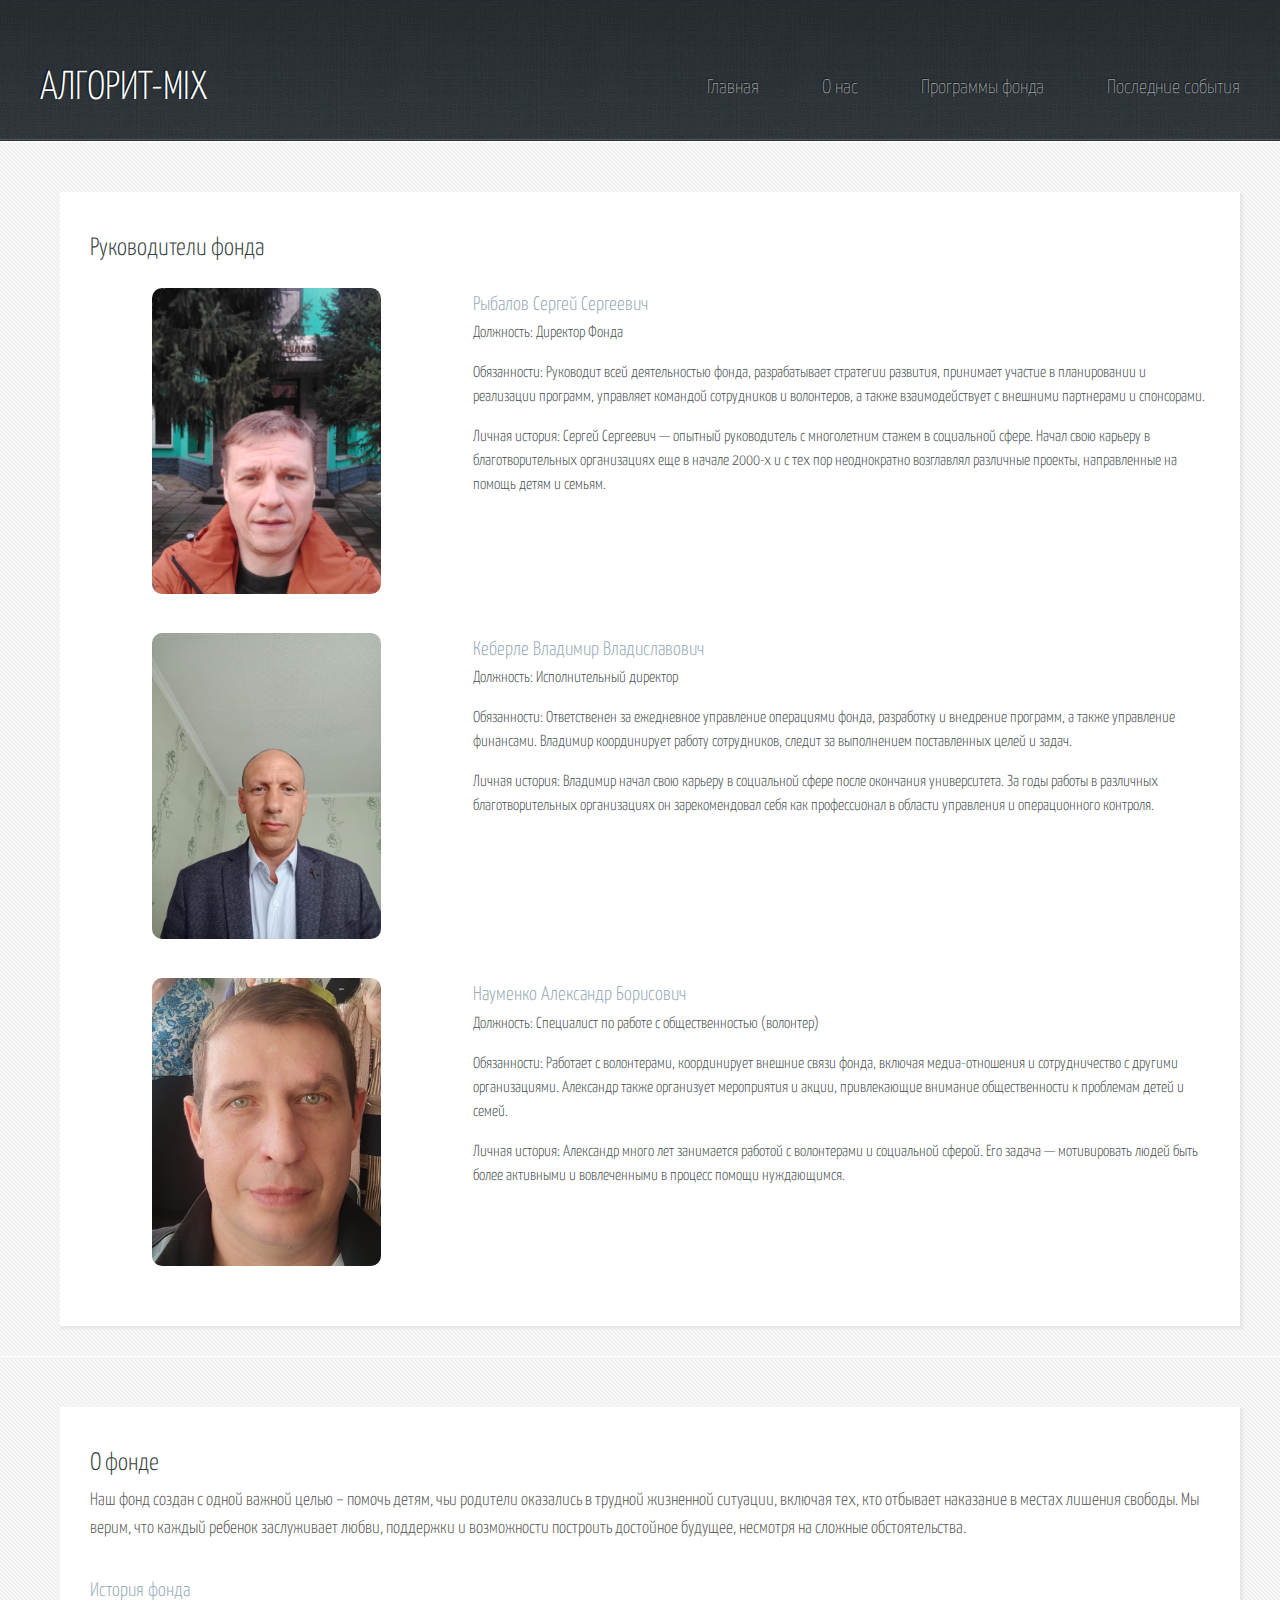
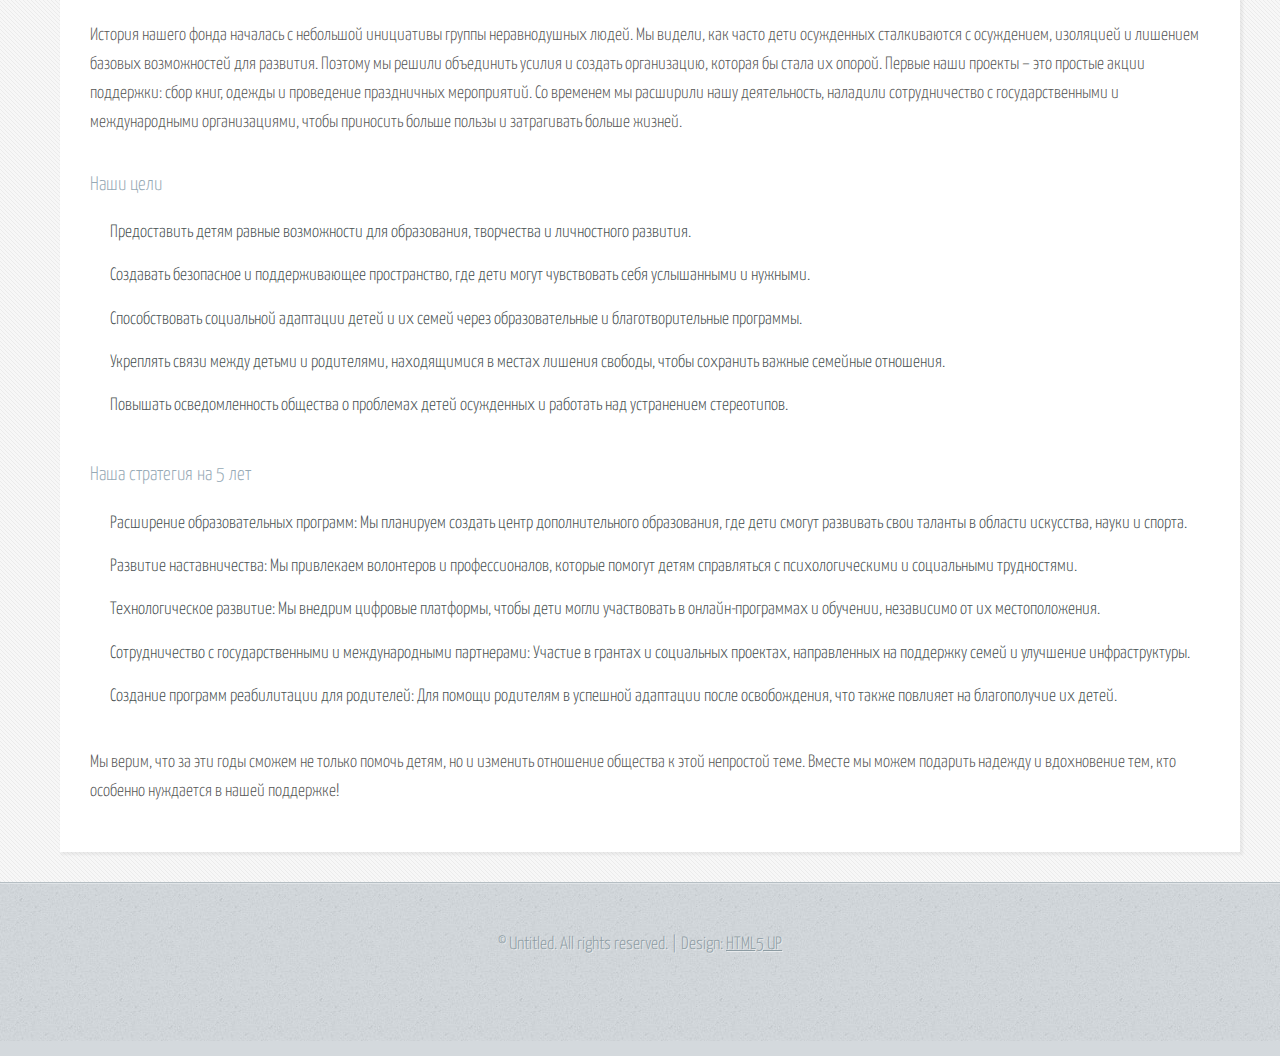
==== about.html @ 7a135ee9 "первый коммит" ====
<!DOCTYPE HTML>

<html>
	<head>
		<title>АЛГОРИТ-MIX</title>
		<meta charset="utf-8" />
		<meta name="viewport" content="width=device-width, initial-scale=1, user-scalable=no" />
		<link rel="stylesheet" href="assets/css/main.css" />
		<link rel="icon" href="new/logo.png" type="image/png" />
		<style>
			/* Стиль для общего контейнера и рядов */
			.row {
				display: flex;
				flex-wrap: wrap;
				margin: -15px;
			}
			
			/* Отступ между рядами */
			.mb-4 {
				margin-bottom: 1.5rem; /* Отступ снизу */
			}
			
			/* Колонки с разным соотношением ширины */
			.col-md-4 {
				flex: 0 0 33.3333%; /* Треть ширины */
				max-width: 33.3333%;
				padding: 15px;
			}
			
			.col-md-8 {
				flex: 0 0 66.6667%; /* Две трети ширины */
				max-width: 66.6667%;
				padding: 15px;
			}
			
			/* Для адаптивности на маленьких экранах */
			@media (max-width: 768px) {
				.col-md-4, .col-md-8 {
					flex: 0 0 100%;
					max-width: 100%;
				}
			}
			
			/* Стиль для изображений */
			.img-fluid {
				max-width: 65%;
				height: auto;
				display: block;
				margin: 0 auto;
			}
			
			/* Закругление углов у изображений */
			.rounded {
				border-radius: 10px;
			}
			
			/* Основной текст */
			p {
				font-size: 16px;
				line-height: 1.5;
				margin-bottom: 1rem;
			}
			.about-fund {
  padding: 50px 0;
  background-color: #f9f9f9;
}

.about-fund h2 {
  font-size: 28px;
  margin-bottom: 20px;
}

.about-fund h3 {
  font-size: 24px;
  margin-top: 30px;
  margin-bottom: 15px;
}

.about-fund p {
  font-size: 18px;
  line-height: 1.6;
  color: #555;
}

.about-fund ul, .about-fund ol {
  margin-left: 20px;
}

.about-fund ul li, .about-fund ol li {
  font-size: 18px;
  margin-bottom: 10px;
}

.container {
  max-width: 1200px;
  margin: 0 auto;
  padding: 0 15px;
}

			</style>
	</head>
	<body class="subpage">
		<div id="page-wrapper">

			<!-- Header -->
				<section id="header">
					<div class="container">
						<div class="row">
							<div class="col-12">

								<!-- Logo -->
								<h1><a href="index.html" id="logo">AЛГОРИТ-MIX</a></h1>

								<!-- Nav -->
									<nav id="nav">
										<a href="index.html">Главная</a>
										<a href="about.html">О нас</a>
										
										<a href="prog.html">Программы фонда</a>
										<a href="events.html">Последние события</a>
									</nav>

							</div>
						</div>
					</div>
				</section>

			<!-- Content -->
				<section id="content">
					<div class="container">
						<div class="row">
							<div class="col-12">
								
								<!-- Main Content -->
									<section>
										<header>
											<h2>Руководители фонда</h2>
											
										</header>
										<div class="row mb-4">
											<div class="col-md-4">
												<img src="new/pastor.jpg" alt="Рыбалов Сергей Сергеевич" class="img-fluid rounded">
											</div>
											<div class="col-md-8">
												<h3>Рыбалов Сергей Сергеевич</h3>
												<p><strong>Должность:</strong> Директор Фонда</p>
												<p><strong>Обязанности:</strong> Руководит всей деятельностью фонда, разрабатывает стратегии развития, принимает участие в планировании и реализации программ, управляет командой сотрудников и волонтеров, а также взаимодействует с внешними партнерами и спонсорами.</p>
												<p><strong>Личная история:</strong> Сергей Сергеевич — опытный руководитель с многолетним стажем в социальной сфере. Начал свою карьеру в благотворительных организациях еще в начале 2000-х и с тех пор неоднократно возглавлял различные проекты, направленные на помощь детям и семьям.</p>
											</div>
										</div>
						
										<!-- Информация о Владимире Кеберле -->
										<div class="row mb-4">
											<div class="col-md-4">
												<img src="new/vladimir.jpg" alt="Кеберле Владимир Владиславович" class="img-fluid rounded">
											</div>
											<div class="col-md-8">
												<h3>Кеберле Владимир Владиславович</h3>
												<p><strong>Должность:</strong> Исполнительный директор</p>
												<p><strong>Обязанности:</strong> Ответственен за ежедневное управление операциями фонда, разработку и внедрение программ, а также управление финансами. Владимир координирует работу сотрудников, следит за выполнением поставленных целей и задач.</p>
												<p><strong>Личная история:</strong> Владимир начал свою карьеру в социальной сфере после окончания университета. За годы работы в различных благотворительных организациях он зарекомендовал себя как профессионал в области управления и операционного контроля.</p>
											</div>
										</div>
						
										<!-- Информация о Александре Науменко -->
										<div class="row mb-4">
											<div class="col-md-4">
												<img src="new/sanya.jpg" alt="Науменко Александр Борисович" class="img-fluid rounded">
											</div>
											<div class="col-md-8">
												<h3>Науменко Александр Борисович</h3>
												<p><strong>Должность:</strong> Специалист по работе с общественностью (волонтер)</p>
												<p><strong>Обязанности:</strong> Работает с волонтерами, координирует внешние связи фонда, включая медиа-отношения и сотрудничество с другими организациями. Александр также организует мероприятия и акции, привлекающие внимание общественности к проблемам детей и семей.</p>
												<p><strong>Личная история:</strong> Александр много лет занимается работой с волонтерами и социальной сферой. Его задача — мотивировать людей быть более активными и вовлеченными в процесс помощи нуждающимся.</p>
											</div>
										</div>
						
										
									</section>

							</div>
						</div>
					</div>
				</section>

				
				<section id="content">
					<div class="container">
						<div class="row">
							<div class="col-12">
							<section class="about-fund">
					
					  <h2>О фонде</h2>
					  <p>Наш фонд создан с одной важной целью – помочь детям, чьи родители оказались в трудной жизненной ситуации, включая тех, кто отбывает наказание в местах лишения свободы. Мы верим, что каждый ребенок заслуживает любви, поддержки и возможности построить достойное будущее, несмотря на сложные обстоятельства.</p>
					
				  
					
					  <h3>История фонда</h3>
					  <p>История нашего фонда началась с небольшой инициативы группы неравнодушных людей. Мы видели, как часто дети осужденных сталкиваются с осуждением, изоляцией и лишением базовых возможностей для развития. Поэтому мы решили объединить усилия и создать организацию, которая бы стала их опорой. Первые наши проекты – это простые акции поддержки: сбор книг, одежды и проведение праздничных мероприятий. Со временем мы расширили нашу деятельность, наладили сотрудничество с государственными и международными организациями, чтобы приносить больше пользы и затрагивать больше жизней.</p>
					
				  
					
					  <h3>Наши цели</h3>
					  <ul>
						<li>Предоставить детям равные возможности для образования, творчества и личностного развития.</li>
						<li>Создавать безопасное и поддерживающее пространство, где дети могут чувствовать себя услышанными и нужными.</li>
						<li>Способствовать социальной адаптации детей и их семей через образовательные и благотворительные программы.</li>
						<li>Укреплять связи между детьми и родителями, находящимися в местах лишения свободы, чтобы сохранить важные семейные отношения.</li>
						<li>Повышать осведомленность общества о проблемах детей осужденных и работать над устранением стереотипов.</li>
					  </ul>
					
				  
					
					  <h3>Наша стратегия на 5 лет</h3>
					  <ol>
						<li><strong>Расширение образовательных программ</strong>: Мы планируем создать центр дополнительного образования, где дети смогут развивать свои таланты в области искусства, науки и спорта.</li>
						<li><strong>Развитие наставничества</strong>: Мы привлекаем волонтеров и профессионалов, которые помогут детям справляться с психологическими и социальными трудностями.</li>
						<li><strong>Технологическое развитие</strong>: Мы внедрим цифровые платформы, чтобы дети могли участвовать в онлайн-программах и обучении, независимо от их местоположения.</li>
						<li><strong>Сотрудничество с государственными и международными партнерами</strong>: Участие в грантах и социальных проектах, направленных на поддержку семей и улучшение инфраструктуры.</li>
						<li><strong>Создание программ реабилитации для родителей</strong>: Для помощи родителям в успешной адаптации после освобождения, что также повлияет на благополучие их детей.</li>
					  </ol>
					
				  
					
					  <p>Мы верим, что за эти годы сможем не только помочь детям, но и изменить отношение общества к этой непростой теме. Вместе мы можем подарить надежду и вдохновение тем, кто особенно нуждается в нашей поддержке!</p>
					</div>
				  
				  

				</div>
			</div>
		</div>
		</section>

				
				
			

			<!-- Copyright -->
				<div id="copyright">
					&copy; Untitled. All rights reserved. | Design: <a href="http://html5up.net">HTML5 UP</a>
				</div>

		</div>

		<!-- Scripts -->
			<script src="assets/js/jquery.min.js"></script>
			<script src="assets/js/browser.min.js"></script>
			<script src="assets/js/breakpoints.min.js"></script>
			<script src="assets/js/util.js"></script>
			<script src="assets/js/main.js"></script>

	</body>
</html>
---- assets/css/main.css ----
@import url("https://fonts.googleapis.com/css?family=Yanone+Kaffeesatz:400,300,200");

/*
	Halcyonic by HTML5 UP
	html5up.net | @ajlkn
	Free for personal and commercial use under the CCA 3.0 license (html5up.net/license)
*/

html, body, div, span, applet, object,
iframe, h1, h2, h3, h4, h5, h6, p, blockquote,
pre, a, abbr, acronym, address, big, cite,
code, del, dfn, em, img, ins, kbd, q, s, samp,
small, strike, strong, sub, sup, tt, var, b,
u, i, center, dl, dt, dd, ol, ul, li, fieldset,
form, label, legend, table, caption, tbody,
tfoot, thead, tr, th, td, article, aside,
canvas, details, embed, figure, figcaption,
footer, header, hgroup, menu, nav, output, ruby,
section, summary, time, mark, audio, video {
	margin: 0;
	padding: 0;
	border: 0;
	font-size: 100%;
	font: inherit;
	vertical-align: baseline;}

article, aside, details, figcaption, figure,
footer, header, hgroup, menu, nav, section {
	display: block;}

body {
	line-height: 1;
}

ol, ul {
	list-style: none;
}

blockquote, q {
	quotes: none;
}

	blockquote:before, blockquote:after, q:before, q:after {
		content: '';
		content: none;
	}

table {
	border-collapse: collapse;
	border-spacing: 0;
}

body {
	-webkit-text-size-adjust: none;
}

mark {
	background-color: transparent;
	color: inherit;
}

input::-moz-focus-inner {
	border: 0;
	padding: 0;
}

input, select, textarea {
	-moz-appearance: none;
	-webkit-appearance: none;
	-ms-appearance: none;
	appearance: none;
}

/* Basic */

	html {
		box-sizing: border-box;
	}

	*, *:before, *:after {
		box-sizing: inherit;
	}

	body {
		background: #D4D9DD url("images/bg03.jpg");
		color: #474f51;
		font-size: 13.5pt;
		font-family: 'Yanone Kaffeesatz';
		line-height: 1.85em;
		font-weight: 300;
	}

	input, textarea, select {
		color: #474f51;
		font-size: 13.5pt;
		font-family: 'Yanone Kaffeesatz';
		line-height: 1.85em;
		font-weight: 300;
	}

	ul, ol, p, dl {
		margin: 0 0 2em 0;
	}

	a {
		text-decoration: underline;
	}

		a:hover {
			text-decoration: none;
		}

	section > :last-child,
	section:last-child,
	.last-child {
		margin-bottom: 0 !important;
	}

/* Container */

	.container {
		margin: 0 auto;
		max-width: 100%;
		width: 1200px;
	}

		@media screen and (max-width: 1680px) {

			.container {
				width: 1200px;
			}

		}

		@media screen and (max-width: 1280px) {

			.container {
				width: calc(100% - 40px);
			}

		}

		@media screen and (max-width: 980px) {

			.container {
				width: calc(100% - 50px);
			}

		}

		@media screen and (max-width: 736px) {

			.container {
				width: calc(100% - 40px);
			}

		}

/* Row */

	.row {
		display: flex;
		flex-wrap: wrap;
		box-sizing: border-box;
		align-items: stretch;
	}

		.row > * {
			box-sizing: border-box;
		}

		.row.gtr-uniform > * > :last-child {
			margin-bottom: 0;
		}

		.row.aln-left {
			justify-content: flex-start;
		}

		.row.aln-center {
			justify-content: center;
		}

		.row.aln-right {
			justify-content: flex-end;
		}

		.row.aln-top {
			align-items: flex-start;
		}

		.row.aln-middle {
			align-items: center;
		}

		.row.aln-bottom {
			align-items: flex-end;
		}

		.row > .imp {
			order: -1;
		}

		.row > .col-1 {
			width: 8.33333%;
		}

		.row > .off-1 {
			margin-left: 8.33333%;
		}

		.row > .col-2 {
			width: 16.66667%;
		}

		.row > .off-2 {
			margin-left: 16.66667%;
		}

		.row > .col-3 {
			width: 25%;
		}

		.row > .off-3 {
			margin-left: 25%;
		}

		.row > .col-4 {
			width: 33.33333%;
		}

		.row > .off-4 {
			margin-left: 33.33333%;
		}

		.row > .col-5 {
			width: 41.66667%;
		}

		.row > .off-5 {
			margin-left: 41.66667%;
		}

		.row > .col-6 {
			width: 50%;
		}

		.row > .off-6 {
			margin-left: 50%;
		}

		.row > .col-7 {
			width: 58.33333%;
		}

		.row > .off-7 {
			margin-left: 58.33333%;
		}

		.row > .col-8 {
			width: 66.66667%;
		}

		.row > .off-8 {
			margin-left: 66.66667%;
		}

		.row > .col-9 {
			width: 75%;
		}

		.row > .off-9 {
			margin-left: 75%;
		}

		.row > .col-10 {
			width: 83.33333%;
		}

		.row > .off-10 {
			margin-left: 83.33333%;
		}

		.row > .col-11 {
			width: 91.66667%;
		}

		.row > .off-11 {
			margin-left: 91.66667%;
		}

		.row > .col-12 {
			width: 100%;
		}

		.row > .off-12 {
			margin-left: 100%;
		}

		.row.gtr-0 {
			margin-top: 0px;
			margin-left: 0px;
		}

			.row.gtr-0 > * {
				padding: 0px 0 0 0px;
			}

			.row.gtr-0.gtr-uniform {
				margin-top: 0px;
			}

				.row.gtr-0.gtr-uniform > * {
					padding-top: 0px;
				}

		.row.gtr-25 {
			margin-top: -6.25px;
			margin-left: -6.25px;
		}

			.row.gtr-25 > * {
				padding: 6.25px 0 0 6.25px;
			}

			.row.gtr-25.gtr-uniform {
				margin-top: -6.25px;
			}

				.row.gtr-25.gtr-uniform > * {
					padding-top: 6.25px;
				}

		.row.gtr-50 {
			margin-top: -12.5px;
			margin-left: -12.5px;
		}

			.row.gtr-50 > * {
				padding: 12.5px 0 0 12.5px;
			}

			.row.gtr-50.gtr-uniform {
				margin-top: -12.5px;
			}

				.row.gtr-50.gtr-uniform > * {
					padding-top: 12.5px;
				}

		.row {
			margin-top: -25px;
			margin-left: -25px;
		}

			.row > * {
				padding: 25px 0 0 25px;
			}

			.row.gtr-uniform {
				margin-top: -25px;
			}

				.row.gtr-uniform > * {
					padding-top: 25px;
				}

		.row.gtr-150 {
			margin-top: -37.5px;
			margin-left: -37.5px;
		}

			.row.gtr-150 > * {
				padding: 37.5px 0 0 37.5px;
			}

			.row.gtr-150.gtr-uniform {
				margin-top: -37.5px;
			}

				.row.gtr-150.gtr-uniform > * {
					padding-top: 37.5px;
				}

		.row.gtr-200 {
			margin-top: -50px;
			margin-left: -50px;
		}

			.row.gtr-200 > * {
				padding: 50px 0 0 50px;
			}

			.row.gtr-200.gtr-uniform {
				margin-top: -50px;
			}

				.row.gtr-200.gtr-uniform > * {
					padding-top: 50px;
				}

		@media screen and (max-width: 1680px) {

			.row {
				display: flex;
				flex-wrap: wrap;
				box-sizing: border-box;
				align-items: stretch;
			}

				.row > * {
					box-sizing: border-box;
				}

				.row.gtr-uniform > * > :last-child {
					margin-bottom: 0;
				}

				.row.aln-left {
					justify-content: flex-start;
				}

				.row.aln-center {
					justify-content: center;
				}

				.row.aln-right {
					justify-content: flex-end;
				}

				.row.aln-top {
					align-items: flex-start;
				}

				.row.aln-middle {
					align-items: center;
				}

				.row.aln-bottom {
					align-items: flex-end;
				}

				.row > .imp-xlarge {
					order: -1;
				}

				.row > .col-1-xlarge {
					width: 8.33333%;
				}

				.row > .off-1-xlarge {
					margin-left: 8.33333%;
				}

				.row > .col-2-xlarge {
					width: 16.66667%;
				}

				.row > .off-2-xlarge {
					margin-left: 16.66667%;
				}

				.row > .col-3-xlarge {
					width: 25%;
				}

				.row > .off-3-xlarge {
					margin-left: 25%;
				}

				.row > .col-4-xlarge {
					width: 33.33333%;
				}

				.row > .off-4-xlarge {
					margin-left: 33.33333%;
				}

				.row > .col-5-xlarge {
					width: 41.66667%;
				}

				.row > .off-5-xlarge {
					margin-left: 41.66667%;
				}

				.row > .col-6-xlarge {
					width: 50%;
				}

				.row > .off-6-xlarge {
					margin-left: 50%;
				}

				.row > .col-7-xlarge {
					width: 58.33333%;
				}

				.row > .off-7-xlarge {
					margin-left: 58.33333%;
				}

				.row > .col-8-xlarge {
					width: 66.66667%;
				}

				.row > .off-8-xlarge {
					margin-left: 66.66667%;
				}

				.row > .col-9-xlarge {
					width: 75%;
				}

				.row > .off-9-xlarge {
					margin-left: 75%;
				}

				.row > .col-10-xlarge {
					width: 83.33333%;
				}

				.row > .off-10-xlarge {
					margin-left: 83.33333%;
				}

				.row > .col-11-xlarge {
					width: 91.66667%;
				}

				.row > .off-11-xlarge {
					margin-left: 91.66667%;
				}

				.row > .col-12-xlarge {
					width: 100%;
				}

				.row > .off-12-xlarge {
					margin-left: 100%;
				}

				.row.gtr-0 {
					margin-top: 0px;
					margin-left: 0px;
				}

					.row.gtr-0 > * {
						padding: 0px 0 0 0px;
					}

					.row.gtr-0.gtr-uniform {
						margin-top: 0px;
					}

						.row.gtr-0.gtr-uniform > * {
							padding-top: 0px;
						}

				.row.gtr-25 {
					margin-top: -6.25px;
					margin-left: -6.25px;
				}

					.row.gtr-25 > * {
						padding: 6.25px 0 0 6.25px;
					}

					.row.gtr-25.gtr-uniform {
						margin-top: -6.25px;
					}

						.row.gtr-25.gtr-uniform > * {
							padding-top: 6.25px;
						}

				.row.gtr-50 {
					margin-top: -12.5px;
					margin-left: -12.5px;
				}

					.row.gtr-50 > * {
						padding: 12.5px 0 0 12.5px;
					}

					.row.gtr-50.gtr-uniform {
						margin-top: -12.5px;
					}

						.row.gtr-50.gtr-uniform > * {
							padding-top: 12.5px;
						}

				.row {
					margin-top: -25px;
					margin-left: -25px;
				}

					.row > * {
						padding: 25px 0 0 25px;
					}

					.row.gtr-uniform {
						margin-top: -25px;
					}

						.row.gtr-uniform > * {
							padding-top: 25px;
						}

				.row.gtr-150 {
					margin-top: -37.5px;
					margin-left: -37.5px;
				}

					.row.gtr-150 > * {
						padding: 37.5px 0 0 37.5px;
					}

					.row.gtr-150.gtr-uniform {
						margin-top: -37.5px;
					}

						.row.gtr-150.gtr-uniform > * {
							padding-top: 37.5px;
						}

				.row.gtr-200 {
					margin-top: -50px;
					margin-left: -50px;
				}

					.row.gtr-200 > * {
						padding: 50px 0 0 50px;
					}

					.row.gtr-200.gtr-uniform {
						margin-top: -50px;
					}

						.row.gtr-200.gtr-uniform > * {
							padding-top: 50px;
						}

		}

		@media screen and (max-width: 1280px) {

			.row {
				display: flex;
				flex-wrap: wrap;
				box-sizing: border-box;
				align-items: stretch;
			}

				.row > * {
					box-sizing: border-box;
				}

				.row.gtr-uniform > * > :last-child {
					margin-bottom: 0;
				}

				.row.aln-left {
					justify-content: flex-start;
				}

				.row.aln-center {
					justify-content: center;
				}

				.row.aln-right {
					justify-content: flex-end;
				}

				.row.aln-top {
					align-items: flex-start;
				}

				.row.aln-middle {
					align-items: center;
				}

				.row.aln-bottom {
					align-items: flex-end;
				}

				.row > .imp-large {
					order: -1;
				}

				.row > .col-1-large {
					width: 8.33333%;
				}

				.row > .off-1-large {
					margin-left: 8.33333%;
				}

				.row > .col-2-large {
					width: 16.66667%;
				}

				.row > .off-2-large {
					margin-left: 16.66667%;
				}

				.row > .col-3-large {
					width: 25%;
				}

				.row > .off-3-large {
					margin-left: 25%;
				}

				.row > .col-4-large {
					width: 33.33333%;
				}

				.row > .off-4-large {
					margin-left: 33.33333%;
				}

				.row > .col-5-large {
					width: 41.66667%;
				}

				.row > .off-5-large {
					margin-left: 41.66667%;
				}

				.row > .col-6-large {
					width: 50%;
				}

				.row > .off-6-large {
					margin-left: 50%;
				}

				.row > .col-7-large {
					width: 58.33333%;
				}

				.row > .off-7-large {
					margin-left: 58.33333%;
				}

				.row > .col-8-large {
					width: 66.66667%;
				}

				.row > .off-8-large {
					margin-left: 66.66667%;
				}

				.row > .col-9-large {
					width: 75%;
				}

				.row > .off-9-large {
					margin-left: 75%;
				}

				.row > .col-10-large {
					width: 83.33333%;
				}

				.row > .off-10-large {
					margin-left: 83.33333%;
				}

				.row > .col-11-large {
					width: 91.66667%;
				}

				.row > .off-11-large {
					margin-left: 91.66667%;
				}

				.row > .col-12-large {
					width: 100%;
				}

				.row > .off-12-large {
					margin-left: 100%;
				}

				.row.gtr-0 {
					margin-top: 0px;
					margin-left: 0px;
				}

					.row.gtr-0 > * {
						padding: 0px 0 0 0px;
					}

					.row.gtr-0.gtr-uniform {
						margin-top: 0px;
					}

						.row.gtr-0.gtr-uniform > * {
							padding-top: 0px;
						}

				.row.gtr-25 {
					margin-top: -5px;
					margin-left: -5px;
				}

					.row.gtr-25 > * {
						padding: 5px 0 0 5px;
					}

					.row.gtr-25.gtr-uniform {
						margin-top: -5px;
					}

						.row.gtr-25.gtr-uniform > * {
							padding-top: 5px;
						}

				.row.gtr-50 {
					margin-top: -10px;
					margin-left: -10px;
				}

					.row.gtr-50 > * {
						padding: 10px 0 0 10px;
					}

					.row.gtr-50.gtr-uniform {
						margin-top: -10px;
					}

						.row.gtr-50.gtr-uniform > * {
							padding-top: 10px;
						}

				.row {
					margin-top: -20px;
					margin-left: -20px;
				}

					.row > * {
						padding: 20px 0 0 20px;
					}

					.row.gtr-uniform {
						margin-top: -20px;
					}

						.row.gtr-uniform > * {
							padding-top: 20px;
						}

				.row.gtr-150 {
					margin-top: -30px;
					margin-left: -30px;
				}

					.row.gtr-150 > * {
						padding: 30px 0 0 30px;
					}

					.row.gtr-150.gtr-uniform {
						margin-top: -30px;
					}

						.row.gtr-150.gtr-uniform > * {
							padding-top: 30px;
						}

				.row.gtr-200 {
					margin-top: -40px;
					margin-left: -40px;
				}

					.row.gtr-200 > * {
						padding: 40px 0 0 40px;
					}

					.row.gtr-200.gtr-uniform {
						margin-top: -40px;
					}

						.row.gtr-200.gtr-uniform > * {
							padding-top: 40px;
						}

		}

		@media screen and (max-width: 980px) {

			.row {
				display: flex;
				flex-wrap: wrap;
				box-sizing: border-box;
				align-items: stretch;
			}

				.row > * {
					box-sizing: border-box;
				}

				.row.gtr-uniform > * > :last-child {
					margin-bottom: 0;
				}

				.row.aln-left {
					justify-content: flex-start;
				}

				.row.aln-center {
					justify-content: center;
				}

				.row.aln-right {
					justify-content: flex-end;
				}

				.row.aln-top {
					align-items: flex-start;
				}

				.row.aln-middle {
					align-items: center;
				}

				.row.aln-bottom {
					align-items: flex-end;
				}

				.row > .imp-medium {
					order: -1;
				}

				.row > .col-1-medium {
					width: 8.33333%;
				}

				.row > .off-1-medium {
					margin-left: 8.33333%;
				}

				.row > .col-2-medium {
					width: 16.66667%;
				}

				.row > .off-2-medium {
					margin-left: 16.66667%;
				}

				.row > .col-3-medium {
					width: 25%;
				}

				.row > .off-3-medium {
					margin-left: 25%;
				}

				.row > .col-4-medium {
					width: 33.33333%;
				}

				.row > .off-4-medium {
					margin-left: 33.33333%;
				}

				.row > .col-5-medium {
					width: 41.66667%;
				}

				.row > .off-5-medium {
					margin-left: 41.66667%;
				}

				.row > .col-6-medium {
					width: 50%;
				}

				.row > .off-6-medium {
					margin-left: 50%;
				}

				.row > .col-7-medium {
					width: 58.33333%;
				}

				.row > .off-7-medium {
					margin-left: 58.33333%;
				}

				.row > .col-8-medium {
					width: 66.66667%;
				}

				.row > .off-8-medium {
					margin-left: 66.66667%;
				}

				.row > .col-9-medium {
					width: 75%;
				}

				.row > .off-9-medium {
					margin-left: 75%;
				}

				.row > .col-10-medium {
					width: 83.33333%;
				}

				.row > .off-10-medium {
					margin-left: 83.33333%;
				}

				.row > .col-11-medium {
					width: 91.66667%;
				}

				.row > .off-11-medium {
					margin-left: 91.66667%;
				}

				.row > .col-12-medium {
					width: 100%;
				}

				.row > .off-12-medium {
					margin-left: 100%;
				}

				.row.gtr-0 {
					margin-top: 0px;
					margin-left: 0px;
				}

					.row.gtr-0 > * {
						padding: 0px 0 0 0px;
					}

					.row.gtr-0.gtr-uniform {
						margin-top: 0px;
					}

						.row.gtr-0.gtr-uniform > * {
							padding-top: 0px;
						}

				.row.gtr-25 {
					margin-top: -6.25px;
					margin-left: -6.25px;
				}

					.row.gtr-25 > * {
						padding: 6.25px 0 0 6.25px;
					}

					.row.gtr-25.gtr-uniform {
						margin-top: -6.25px;
					}

						.row.gtr-25.gtr-uniform > * {
							padding-top: 6.25px;
						}

				.row.gtr-50 {
					margin-top: -12.5px;
					margin-left: -12.5px;
				}

					.row.gtr-50 > * {
						padding: 12.5px 0 0 12.5px;
					}

					.row.gtr-50.gtr-uniform {
						margin-top: -12.5px;
					}

						.row.gtr-50.gtr-uniform > * {
							padding-top: 12.5px;
						}

				.row {
					margin-top: -25px;
					margin-left: -25px;
				}

					.row > * {
						padding: 25px 0 0 25px;
					}

					.row.gtr-uniform {
						margin-top: -25px;
					}

						.row.gtr-uniform > * {
							padding-top: 25px;
						}

				.row.gtr-150 {
					margin-top: -37.5px;
					margin-left: -37.5px;
				}

					.row.gtr-150 > * {
						padding: 37.5px 0 0 37.5px;
					}

					.row.gtr-150.gtr-uniform {
						margin-top: -37.5px;
					}

						.row.gtr-150.gtr-uniform > * {
							padding-top: 37.5px;
						}

				.row.gtr-200 {
					margin-top: -50px;
					margin-left: -50px;
				}

					.row.gtr-200 > * {
						padding: 50px 0 0 50px;
					}

					.row.gtr-200.gtr-uniform {
						margin-top: -50px;
					}

						.row.gtr-200.gtr-uniform > * {
							padding-top: 50px;
						}

		}

		@media screen and (max-width: 736px) {

			.row {
				display: flex;
				flex-wrap: wrap;
				box-sizing: border-box;
				align-items: stretch;
			}

				.row > * {
					box-sizing: border-box;
				}

				.row.gtr-uniform > * > :last-child {
					margin-bottom: 0;
				}

				.row.aln-left {
					justify-content: flex-start;
				}

				.row.aln-center {
					justify-content: center;
				}

				.row.aln-right {
					justify-content: flex-end;
				}

				.row.aln-top {
					align-items: flex-start;
				}

				.row.aln-middle {
					align-items: center;
				}

				.row.aln-bottom {
					align-items: flex-end;
				}

				.row > .imp-small {
					order: -1;
				}

				.row > .col-1-small {
					width: 8.33333%;
				}

				.row > .off-1-small {
					margin-left: 8.33333%;
				}

				.row > .col-2-small {
					width: 16.66667%;
				}

				.row > .off-2-small {
					margin-left: 16.66667%;
				}

				.row > .col-3-small {
					width: 25%;
				}

				.row > .off-3-small {
					margin-left: 25%;
				}

				.row > .col-4-small {
					width: 33.33333%;
				}

				.row > .off-4-small {
					margin-left: 33.33333%;
				}

				.row > .col-5-small {
					width: 41.66667%;
				}

				.row > .off-5-small {
					margin-left: 41.66667%;
				}

				.row > .col-6-small {
					width: 50%;
				}

				.row > .off-6-small {
					margin-left: 50%;
				}

				.row > .col-7-small {
					width: 58.33333%;
				}

				.row > .off-7-small {
					margin-left: 58.33333%;
				}

				.row > .col-8-small {
					width: 66.66667%;
				}

				.row > .off-8-small {
					margin-left: 66.66667%;
				}

				.row > .col-9-small {
					width: 75%;
				}

				.row > .off-9-small {
					margin-left: 75%;
				}

				.row > .col-10-small {
					width: 83.33333%;
				}

				.row > .off-10-small {
					margin-left: 83.33333%;
				}

				.row > .col-11-small {
					width: 91.66667%;
				}

				.row > .off-11-small {
					margin-left: 91.66667%;
				}

				.row > .col-12-small {
					width: 100%;
				}

				.row > .off-12-small {
					margin-left: 100%;
				}

				.row.gtr-0 {
					margin-top: 0px;
					margin-left: 0px;
				}

					.row.gtr-0 > * {
						padding: 0px 0 0 0px;
					}

					.row.gtr-0.gtr-uniform {
						margin-top: 0px;
					}

						.row.gtr-0.gtr-uniform > * {
							padding-top: 0px;
						}

				.row.gtr-25 {
					margin-top: -5px;
					margin-left: -5px;
				}

					.row.gtr-25 > * {
						padding: 5px 0 0 5px;
					}

					.row.gtr-25.gtr-uniform {
						margin-top: -5px;
					}

						.row.gtr-25.gtr-uniform > * {
							padding-top: 5px;
						}

				.row.gtr-50 {
					margin-top: -10px;
					margin-left: -10px;
				}

					.row.gtr-50 > * {
						padding: 10px 0 0 10px;
					}

					.row.gtr-50.gtr-uniform {
						margin-top: -10px;
					}

						.row.gtr-50.gtr-uniform > * {
							padding-top: 10px;
						}

				.row {
					margin-top: -20px;
					margin-left: -20px;
				}

					.row > * {
						padding: 20px 0 0 20px;
					}

					.row.gtr-uniform {
						margin-top: -20px;
					}

						.row.gtr-uniform > * {
							padding-top: 20px;
						}

				.row.gtr-150 {
					margin-top: -30px;
					margin-left: -30px;
				}

					.row.gtr-150 > * {
						padding: 30px 0 0 30px;
					}

					.row.gtr-150.gtr-uniform {
						margin-top: -30px;
					}

						.row.gtr-150.gtr-uniform > * {
							padding-top: 30px;
						}

				.row.gtr-200 {
					margin-top: -40px;
					margin-left: -40px;
				}

					.row.gtr-200 > * {
						padding: 40px 0 0 40px;
					}

					.row.gtr-200.gtr-uniform {
						margin-top: -40px;
					}

						.row.gtr-200.gtr-uniform > * {
							padding-top: 40px;
						}

		}

/* Multi-use */

	.link-list li {
		padding: 0.2em 0 0.2em 0;
	}

		.link-list li:first-child {
			padding-top: 0 !important;
			border-top: 0 !important;
		}

		.link-list li:last-child {
			padding-bottom: 0 !important;
			border-bottom: 0 !important;
		}

	.quote-list li {
		padding: 1em 0 1em 0;
		overflow: hidden;
	}

		.quote-list li:first-child {
			padding-top: 0 !important;
			border-top: 0 !important;
		}

		.quote-list li:last-child {
			padding-bottom: 0 !important;
			border-bottom: 0 !important;
		}

		.quote-list li img {
			float: left;
		}

		.quote-list li p {
			margin: 0 0 0 90px;
			font-size: 1.2em;
			font-style: italic;
		}

		.quote-list li span {
			display: block;
			margin-left: 90px;
			font-size: 0.9em;
			font-weight: 400;
		}

		.check-list li {
			padding: 0.7em 0 0.7em 45px;
			font-size: 1.2em;
			background-repeat: no-repeat;
			background-position: left center; /* Позиционируем иконку слева */
			background-size: 24px 24px; /* Размер иконки (можно настроить в зависимости от нужного размера) */
		}
		
		.check-list li:nth-child(1) {
			background-image: url("icon/facebook.png");
		}
		
		.check-list li:nth-child(2) {
			background-image: url("icon/instagram.png");
		}
		
		.check-list li:nth-child(3) {
			background-image: url("icon/tiktok.png");
		}

		.check-list li:nth-child(4) {
			background-image: url("icon/youtube.png");
		}
		
		.check-list li:first-child {
			padding-top: 0 !important;
			border-top: 0 !important;
			background-position: 0 0.3em;
		}
		
		.check-list li:last-child {
			padding-bottom: 0 !important;
			border-bottom: 0 !important;
		}
		.check-list a {
			text-decoration: none; /* Убираем подчеркивание */
			color: inherit; /* Наследуем цвет от родительского элемента */
		}
		
		.check-list a:hover {
			text-decoration: underline; /* Добавляем подчеркивание при наведении */
		}

	.feature-image {
		display: block;
		margin: 0 0 2em 0;
		outline: 0;
	}

		.feature-image img {
			display: block;
			width: 100%;
		}

	.bordered-feature-image {
		display: block;
		background: #fff url("images/bg04.png");
		padding: 10px;
		box-shadow: 3px 3px 3px 1px rgba(0, 0, 0, 0.15);
		margin: 0 0 1.5em 0;
		outline: 0;
	}

		.bordered-feature-image img {
			display: block;
			width: 100%;
		}

	.button-large {
		background-image: -moz-linear-gradient(top, #ed391b, #ce1a00);
		background-image: -webkit-linear-gradient(top, #ed391b, #ce1a00);
		background-image: -ms-linear-gradient(top, #ed391b, #ce1a00);
		background-image: linear-gradient(top, #ed391b, #ce1a00);
		display: inline-block;
		background-color: #ed391b;
		color: #fff;
		text-decoration: none;
		font-size: 1.75em;
		height: 2em;
		line-height: 2.125em;
		font-weight: 300;
		padding: 0 45px;
		outline: 0;
		border-radius: 10px;
		box-shadow: inset 0px 0px 0px 1px rgba(0, 0, 0, 0.75), inset 0px 2px 0px 0px rgba(255, 192, 192, 0.5), inset 0px 0px 0px 2px rgba(255, 96, 96, 0.85), 3px 3px 3px 1px rgba(0, 0, 0, 0.15);
		text-shadow: -1px -1px 1px rgba(0, 0, 0, 0.5);
	}

		.button-large:hover {
			background-image: -moz-linear-gradient(top, #fd492b, #de2a10);
			background-image: -webkit-linear-gradient(top, #fd492b, #de2a10);
			background-image: -ms-linear-gradient(top, #fd492b, #de2a10);
			background-image: linear-gradient(top, #fd492b, #de2a10);
			background-color: #fd492b;
			box-shadow: inset 0px 0px 0px 1px rgba(0, 0, 0, 0.75), inset 0px 2px 0px 0px rgba(255, 192, 192, 0.5), inset 0px 0px 0px 2px rgba(255, 96, 96, 0.85), 3px 3px 3px 1px rgba(0, 0, 0, 0.15);
		}

		.button-large:active {
			background-image: -moz-linear-gradient(top, #ce1a00, #ed391b);
			background-image: -webkit-linear-gradient(top, #ce1a00, #ed391b);
			background-image: -ms-linear-gradient(top, #ce1a00, #ed391b);
			background-image: linear-gradient(top, #ce1a00, #ed391b);
			background-color: #ce1a00;
			box-shadow: inset 0px 0px 0px 1px rgba(0, 0, 0, 0.75), inset 0px 2px 0px 0px rgba(255, 192, 192, 0.5), inset 0px 0px 0px 2px rgba(255, 96, 96, 0.85), 3px 3px 3px 1px rgba(0, 0, 0, 0.15);
		}

/* Header */

	#header {
		position: relative;
		background: #3B4346 url("images/bg01.jpg");
		border-bottom: solid 1px #272d30;
		box-shadow: inset 0px -1px 0px 0px #51575a;
		text-shadow: -1px -1px 1px rgba(0, 0, 0, 0.75);
	}

		#header > .container {
			position: relative;
			min-height: 155px;
		}

		#header h1 {
			position: absolute;
			left: 0;
			bottom: 35px;
			font-size: 2.75em;
		}

			#header h1 a {
				color: #fff;
				text-decoration: none;
			}

		#header nav {
			position: absolute;
			right: 0;
			bottom: 35px;
			font-weight: 200;
		}

			#header nav a {
				color: #c6c8c8;
				text-decoration: none;
				font-size: 1.4em;
				margin-left: 60px;
				outline: 0;
			}

				#header nav a:hover {
					color: #f6f8f8;
				}

		.subpage #header > .container {
			height: 155px;
		}

/* Banner */

	#banner {
		border-top: solid 1px #222628;
		box-shadow: inset 0px 1px 0px 0px #3e484a;
		padding: 35px 0 35px 0;
		color: #fff;
	}

		#banner .bordered-feature-image {
			margin-bottom: 0;
		}

		#banner p {
			font-size: 2em;
			font-weight: 200;
			line-height: 1.25em;
			padding-right: 1em;
			margin: 0 0 1em 0;
		}

/* Features */

	#features {
		background: #353D40 url("images/bg02.jpg");
		border-bottom: solid 1px #272e31;
		padding: 45px 0 45px 0;
		text-shadow: -1px -1px 1px rgba(0, 0, 0, 0.75);
		color: #a0a8ab;
	}

		#features h2 {
			font-size: 1.5em;
			color: #fff;
			margin: 0 0 0.25em 0;
		}

		#features a {
			color: #e0e8eb;
		}

		#features strong {
			color: #ccc;
		}

		#features p {
			font-size: 1.1em;
			font-style: italic;
		}

/* Content */

	#content {
		background: #f7f7f7 url("images/bg04.png");
		border-top: solid 1px #fff;
		padding: 45px 0 45px 0;
	}

		#content section {
			background: #fff;
			padding: 40px 30px 45px 30px;
			box-shadow: 2px 2px 2px 1px rgba(128, 128, 128, 0.1);
			margin: 0 0 25px 0;
		}

		#content h2 {
			font-size: 1.8em;
			color: #373f42;
			margin: 0 0 0.25em 0;
		}

		#content h3 {
			color: #96a9b5;
			font-size: 1.25em;
		}

		#content a {
			color: #ED391B;
		}

		#content header {
			margin: 0 0 2em 0;
		}

		#content .quote-list li {
			border-bottom: solid 1px #e2e6e8;
		}

		#content .link-list li {
			border-bottom: solid 1px #e2e6e8;
		}

		#content .check-list li {
			border-bottom: solid 1px #e2e6e8;
		}

/* Footer */

	#footer {
		padding: 45px 0 45px 0;
		text-shadow: 1px 1px 1px white;
		color: #546b76;
		text-shadow: 1px 1px 0px rgba(255, 255, 255, 0.5);
	}

		#footer h2 {
			font-size: 1.25em;
			color: #212f35;
			margin: 0 0 1em 0;
		}

		#footer a {
			color: #546b76;
		}

		#footer .quote-list li {
			border-top: solid 1px #e0e4e6;
			border-bottom: solid 1px #b5bec3;
		}

		#footer .link-list li {
			border-top: solid 1px #e0e4e6;
			border-bottom: solid 1px #b5bec3;
		}

		#footer .check-list li {
			border-top: solid 1px #e0e4e6;
			border-bottom: solid 1px #b5bec3;
		}

/* Copyright */

	#copyright {
		border-top: solid 1px #b5bec3;
		box-shadow: inset 0px 1px 0px 0px #e0e4e7;
		text-align: center;
		padding: 45px 0 80px 0;
		color: #8d9ca3;
		text-shadow: 1px 1px 0px rgba(255, 255, 255, 0.5);
	}

		#copyright a {
			color: #8d9ca3;
		}

/* Large */

	@media screen and (max-width: 1280px) {

		/* Multi-use */

			.check-list li {
				font-size: 1em;
				line-height: 2em;
			}

			.quote-list li {
				padding: 1em 0 1em 0;
			}

				.quote-list li img {
					width: 60px;
				}

				.quote-list li p {
					margin: 0 0 0 80px;
					font-size: 1em;
					font-style: italic;
					line-height: 1.8em;
				}

				.quote-list li span {
					display: block;
					margin-left: 80px;
					font-size: 0.8em;
					font-weight: 400;
					line-height: 1.8em;
				}

			.feature-image {
				margin: 0 0 1em 0;
			}

			.button-large {
				font-size: 1.5em;
			}

		/* Banner */

			#banner p {
				font-size: 1.75em;
			}

		/* Header */

			#header h1 {
				font-size: 2.25em;
			}

			#header nav a {
				font-size: 1.1em;
			}

		/* Content */

			#content h2 {
				font-size: 1.4em;
			}

			#content h3 {
				font-size: 1.1em;
			}

			#content header {
				margin: 0 0 1.25em 0;
			}

	}

/* Medium */

	#navPanel, #titleBar {
		display: none;
	}

	@media screen and (max-width: 980px) {

		/* Basic */

			html, body {
				overflow-x: hidden;
			}

		/* Header */

			#header {
				text-align: center;
			}

				#header > .container:first-child {
					display: none;
				}

		/* Content */

			#content {
				padding: 25px 0;
			}

		/* Nav */

			#page-wrapper {
				-moz-backface-visibility: hidden;
				-webkit-backface-visibility: hidden;
				-ms-backface-visibility: hidden;
				backface-visibility: hidden;
				-moz-transition: -moz-transform 0.5s ease;
				-webkit-transition: -webkit-transform 0.5s ease;
				-ms-transition: -ms-transform 0.5s ease;
				transition: transform 0.5s ease;
				padding-bottom: 1px;
				padding-top: 44px;
			}

			#titleBar {
				-moz-backface-visibility: hidden;
				-webkit-backface-visibility: hidden;
				-ms-backface-visibility: hidden;
				backface-visibility: hidden;
				-moz-transition: -moz-transform 0.5s ease;
				-webkit-transition: -webkit-transform 0.5s ease;
				-ms-transition: -ms-transform 0.5s ease;
				transition: transform 0.5s ease;
				display: block;
				height: 44px;
				left: 0;
				position: fixed;
				top: 0;
				width: 100%;
				z-index: 10001;
				color: #fff;
				background: url("images/bg04.jpg");
				box-shadow: inset 0px -20px 70px 0px rgba(200, 220, 245, 0.1), inset 0px -1px 0px 0px rgba(255, 255, 255, 0.1), 0px 1px 7px 0px rgba(0, 0, 0, 0.6);
				text-shadow: -1px -1px 1px rgba(0, 0, 0, 0.75);
			}

				#titleBar .title {
					display: block;
					text-align: center;
					font-size: 1.2em;
					font-weight: 400;
					line-height: 48px;
				}

				#titleBar .toggle {
					position: absolute;
					left: 0;
					top: 0;
					width: 80px;
					height: 60px;
				}

					#titleBar .toggle:after {
						content: '';
						display: block;
						position: absolute;
						top: 6px;
						left: 6px;
						color: #fff;
						background: rgba(255, 255, 255, 0.025);
						box-shadow: inset 0px 1px 0px 0px rgba(255, 255, 255, 0.1), inset 0px 0px 0px 1px rgba(255, 255, 255, 0.05), inset 0px -8px 10px 0px rgba(0, 0, 0, 0.15), 0px 1px 2px 0px rgba(0, 0, 0, 0.25);
						text-shadow: -1px -1px 1px black;
						width: 49px;
						height: 31px;
						border-radius: 8px;
					}

					#titleBar .toggle:before {
						content: '';
						position: absolute;
						width: 20px;
						height: 30px;
						background: url("images/mobileUI-site-nav-opener-bg.svg");
						top: 15px;
						left: 20px;
						z-index: 1;
						opacity: 0.25;
					}

					#titleBar .toggle:active:after {
						background: rgba(255, 255, 255, 0.05);
					}

			#navPanel {
				-moz-backface-visibility: hidden;
				-webkit-backface-visibility: hidden;
				-ms-backface-visibility: hidden;
				backface-visibility: hidden;
				-moz-transform: translateX(-275px);
				-webkit-transform: translateX(-275px);
				-ms-transform: translateX(-275px);
				transform: translateX(-275px);
				-moz-transition: -moz-transform 0.5s ease;
				-webkit-transition: -webkit-transform 0.5s ease;
				-ms-transition: -ms-transform 0.5s ease;
				transition: transform 0.5s ease;
				display: block;
				height: 100%;
				left: 0;
				overflow-y: auto;
				position: fixed;
				top: 0;
				width: 275px;
				z-index: 10002;
				background: url("images/bg04.jpg");
				box-shadow: inset -1px 0px 0px 0px rgba(255, 255, 255, 0.25), inset -2px 0px 25px 0px rgba(0, 0, 0, 0.5);
				text-shadow: -1px -1px 1px black;
			}

				#navPanel .link {
					display: block;
					color: #fff;
					text-decoration: none;
					font-size: 1.25em;
					line-height: 2em;
					padding: 0.625em 1.5em 0.325em 1.5em;
					border-top: solid 1px #373d40;
					border-bottom: solid 1px rgba(0, 0, 0, 0.4);
				}

					#navPanel .link:first-child {
						border-top: 0;
					}

					#navPanel .link:last-child {
						border-bottom: 0;
					}

			body.navPanel-visible #page-wrapper {
				-moz-transform: translateX(275px);
				-webkit-transform: translateX(275px);
				-ms-transform: translateX(275px);
				transform: translateX(275px);
			}

			body.navPanel-visible #titleBar {
				-moz-transform: translateX(275px);
				-webkit-transform: translateX(275px);
				-ms-transform: translateX(275px);
				transform: translateX(275px);
			}

			body.navPanel-visible #navPanel {
				-moz-transform: translateX(0);
				-webkit-transform: translateX(0);
				-ms-transform: translateX(0);
				transform: translateX(0);
			}

	}

/* Small */

	@media screen and (max-width: 736px) {

		/* Basic */

			body, input, textarea, select {
				font-size: 13pt;
				line-height: 1.4em;
			}

		/* Multi-use */

			.link-list li {
				padding: 0.75em 0 0.75em 0;
			}

			.quote-list li p {
				margin-bottom: 0.5em;
			}

			.check-list li {
				font-size: 1em;
			}

			.button-large {
				width: 100%;
			}

		/* Banner */

			#banner p {
				font-size: 1.25em;
				font-weight: 200;
				line-height: 1.25em;
				margin: 0 0 1em 0;
			}

		/* Content */

			#content section {
				padding: 30px 20px;
			}

			#content h2 {
				font-size: 1.25em;
			}

			#content h3 {
				font-size: 1em;
			}

			#content header {
				margin: 0 0 1.25em 0;
			}

		/* Footer */

			#footer .link-list {
				margin: 0 0 10px 0 !important;
			}

		/* Copyright */

			#copyright {
				padding: 20px 30px;
			}

	}
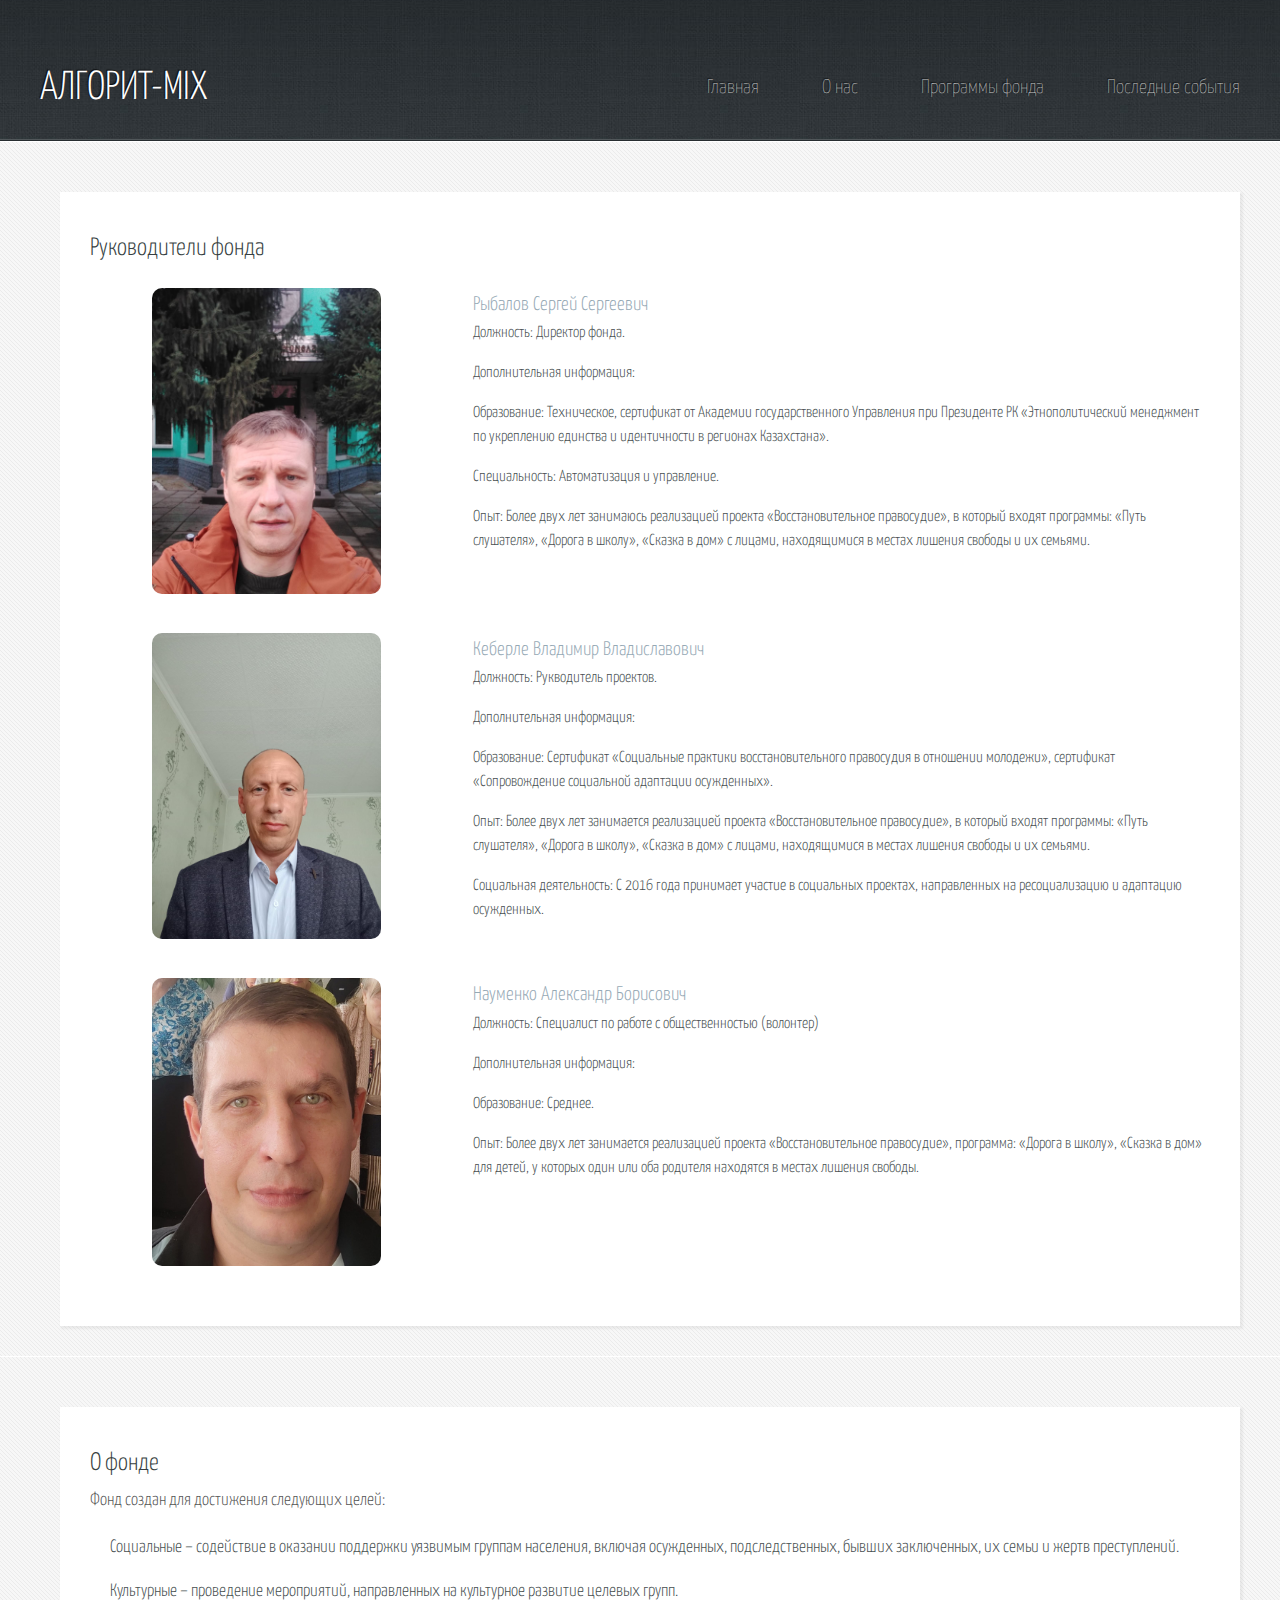
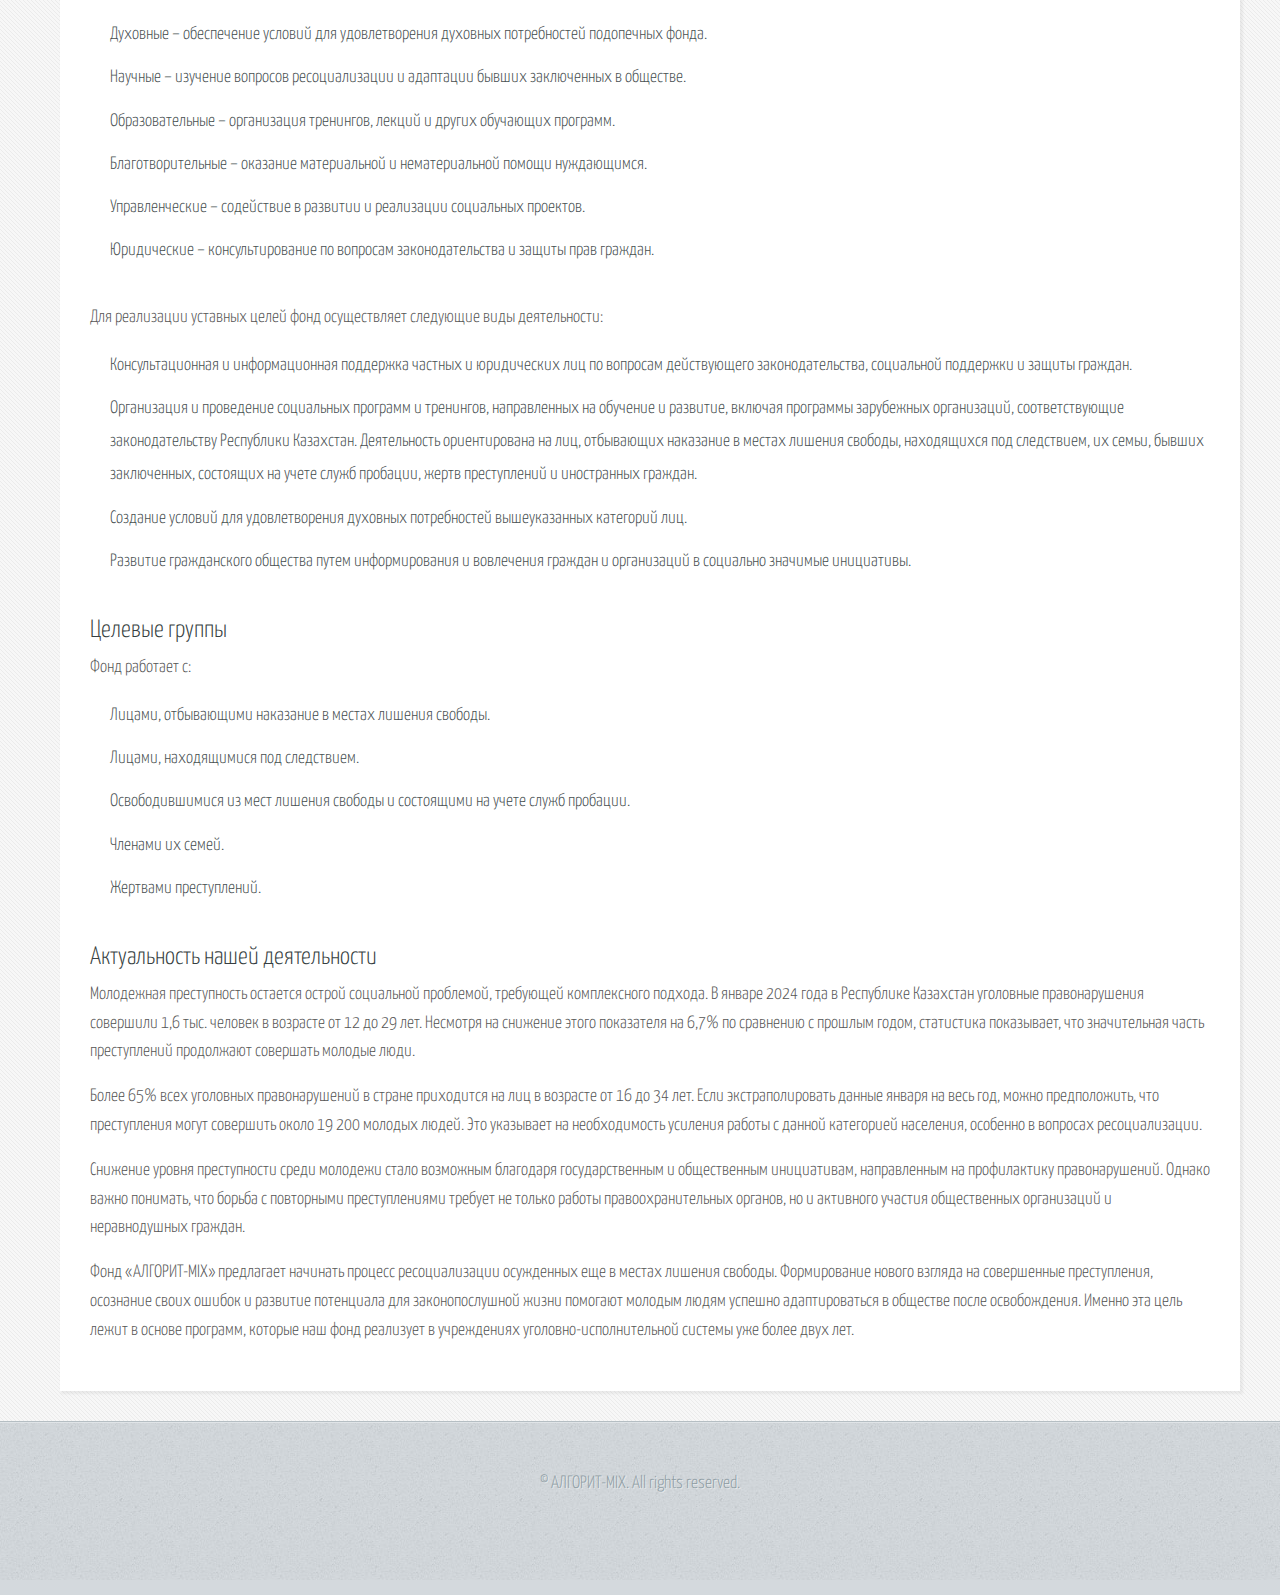
==== commit 13f62df2: "описание" ====
--- a/about.html
+++ b/about.html
@@ -143,9 +143,14 @@
 											</div>
 											<div class="col-md-8">
 												<h3>Рыбалов Сергей Сергеевич</h3>
-												<p><strong>Должность:</strong> Директор Фонда</p>
-												<p><strong>Обязанности:</strong> Руководит всей деятельностью фонда, разрабатывает стратегии развития, принимает участие в планировании и реализации программ, управляет командой сотрудников и волонтеров, а также взаимодействует с внешними партнерами и спонсорами.</p>
-												<p><strong>Личная история:</strong> Сергей Сергеевич — опытный руководитель с многолетним стажем в социальной сфере. Начал свою карьеру в благотворительных организациях еще в начале 2000-х и с тех пор неоднократно возглавлял различные проекты, направленные на помощь детям и семьям.</p>
+												<p><strong>Должность:</strong> Директор фонда.</p>
+												<p><strong>Дополнительная информация:</strong></p>
+
+												<p><strong>Образование:</strong> Техническое, сертификат от Академии государственного Управления при Президенте РК «Этнополитический менеджмент по укреплению единства и идентичности в регионах Казахстана».</p>
+												<p><strong>Специальность:</strong> Автоматизация и управление.</p>
+												<p><strong>Опыт:</strong> Более двух лет занимаюсь реализацией проекта «Восстановительное правосудие», в который входят программы: «Путь слушателя», «Дорога в школу», «Сказка в дом» с лицами, находящимися в местах лишения свободы и их семьями.</p>
+												
+
 											</div>
 										</div>
 						
@@ -156,9 +161,12 @@
 											</div>
 											<div class="col-md-8">
 												<h3>Кеберле Владимир Владиславович</h3>
-												<p><strong>Должность:</strong> Исполнительный директор</p>
-												<p><strong>Обязанности:</strong> Ответственен за ежедневное управление операциями фонда, разработку и внедрение программ, а также управление финансами. Владимир координирует работу сотрудников, следит за выполнением поставленных целей и задач.</p>
-												<p><strong>Личная история:</strong> Владимир начал свою карьеру в социальной сфере после окончания университета. За годы работы в различных благотворительных организациях он зарекомендовал себя как профессионал в области управления и операционного контроля.</p>
+												<p><strong>Должность:</strong> Рукводитель проектов.</p>
+												<p><strong>Дополнительная информация:</strong></p>
+												
+												<p><strong>Образование:</strong> Сертификат «Социальные практики восстановительного правосудия в отношении молодежи», сертификат «Сопровождение социальной адаптации осужденных».</p>
+												<p><strong>Опыт:</strong> Более двух лет занимается реализацией проекта «Восстановительное правосудие», в который входят программы: «Путь слушателя», «Дорога в школу», «Сказка в дом» с лицами, находящимися в местах лишения свободы и их семьями.</p>
+												<p><strong>Социальная деятельность:</strong> С 2016 года принимает участие в социальных проектах, направленных на ресоциализацию и адаптацию осужденных.</p>
 											</div>
 										</div>
 						
@@ -170,8 +178,10 @@
 											<div class="col-md-8">
 												<h3>Науменко Александр Борисович</h3>
 												<p><strong>Должность:</strong> Специалист по работе с общественностью (волонтер)</p>
-												<p><strong>Обязанности:</strong> Работает с волонтерами, координирует внешние связи фонда, включая медиа-отношения и сотрудничество с другими организациями. Александр также организует мероприятия и акции, привлекающие внимание общественности к проблемам детей и семей.</p>
-												<p><strong>Личная история:</strong> Александр много лет занимается работой с волонтерами и социальной сферой. Его задача — мотивировать людей быть более активными и вовлеченными в процесс помощи нуждающимся.</p>
+												<p><strong>Дополнительная информация:</strong></p>
+
+												<p><strong>Образование:</strong> Среднее.</p>
+												<p><strong>Опыт:</strong> Более двух лет занимается реализацией проекта «Восстановительное правосудие», программа: «Дорога в школу», «Сказка в дом» для детей, у которых один или оба родителя находятся в местах лишения свободы.</p>
 											</div>
 										</div>
 						
@@ -189,40 +199,54 @@
 						<div class="row">
 							<div class="col-12">
 							<section class="about-fund">
-					
-					  <h2>О фонде</h2>
-					  <p>Наш фонд создан с одной важной целью – помочь детям, чьи родители оказались в трудной жизненной ситуации, включая тех, кто отбывает наказание в местах лишения свободы. Мы верим, что каждый ребенок заслуживает любви, поддержки и возможности построить достойное будущее, несмотря на сложные обстоятельства.</p>
-					
-				  
-					
-					  <h3>История фонда</h3>
-					  <p>История нашего фонда началась с небольшой инициативы группы неравнодушных людей. Мы видели, как часто дети осужденных сталкиваются с осуждением, изоляцией и лишением базовых возможностей для развития. Поэтому мы решили объединить усилия и создать организацию, которая бы стала их опорой. Первые наши проекты – это простые акции поддержки: сбор книг, одежды и проведение праздничных мероприятий. Со временем мы расширили нашу деятельность, наладили сотрудничество с государственными и международными организациями, чтобы приносить больше пользы и затрагивать больше жизней.</p>
-					
-				  
-					
-					  <h3>Наши цели</h3>
-					  <ul>
-						<li>Предоставить детям равные возможности для образования, творчества и личностного развития.</li>
-						<li>Создавать безопасное и поддерживающее пространство, где дети могут чувствовать себя услышанными и нужными.</li>
-						<li>Способствовать социальной адаптации детей и их семей через образовательные и благотворительные программы.</li>
-						<li>Укреплять связи между детьми и родителями, находящимися в местах лишения свободы, чтобы сохранить важные семейные отношения.</li>
-						<li>Повышать осведомленность общества о проблемах детей осужденных и работать над устранением стереотипов.</li>
-					  </ul>
-					
-				  
-					
-					  <h3>Наша стратегия на 5 лет</h3>
-					  <ol>
-						<li><strong>Расширение образовательных программ</strong>: Мы планируем создать центр дополнительного образования, где дети смогут развивать свои таланты в области искусства, науки и спорта.</li>
-						<li><strong>Развитие наставничества</strong>: Мы привлекаем волонтеров и профессионалов, которые помогут детям справляться с психологическими и социальными трудностями.</li>
-						<li><strong>Технологическое развитие</strong>: Мы внедрим цифровые платформы, чтобы дети могли участвовать в онлайн-программах и обучении, независимо от их местоположения.</li>
-						<li><strong>Сотрудничество с государственными и международными партнерами</strong>: Участие в грантах и социальных проектах, направленных на поддержку семей и улучшение инфраструктуры.</li>
-						<li><strong>Создание программ реабилитации для родителей</strong>: Для помощи родителям в успешной адаптации после освобождения, что также повлияет на благополучие их детей.</li>
-					  </ol>
-					
-				  
-					
-					  <p>Мы верим, что за эти годы сможем не только помочь детям, но и изменить отношение общества к этой непростой теме. Вместе мы можем подарить надежду и вдохновение тем, кто особенно нуждается в нашей поддержке!</p>
+								<h2>О фонде</h2>
+
+    							<p>Фонд создан для достижения следующих целей:</p>
+
+								<ul>
+									<li><strong>Социальные</strong> – содействие в оказании поддержки уязвимым группам населения, включая осужденных, подследственных, бывших заключенных, их семьи и жертв преступлений.</li>
+									<li><strong>Культурные</strong> – проведение мероприятий, направленных на культурное развитие целевых групп.</li>
+									<li><strong>Духовные</strong> – обеспечение условий для удовлетворения духовных потребностей подопечных фонда.</li>
+									<li><strong>Научные</strong> – изучение вопросов ресоциализации и адаптации бывших заключенных в обществе.</li>
+									<li><strong>Образовательные</strong> – организация тренингов, лекций и других обучающих программ.</li>
+									<li><strong>Благотворительные</strong> – оказание материальной и нематериальной помощи нуждающимся.</li>
+									<li><strong>Управленческие</strong> – содействие в развитии и реализации социальных проектов.</li>
+									<li><strong>Юридические</strong> – консультирование по вопросам законодательства и защиты прав граждан.</li>
+								</ul>
+
+								<p>Для реализации уставных целей фонд осуществляет следующие виды деятельности:</p>
+
+								<ul>
+									<li><strong>Консультационная и информационная поддержка</strong> частных и юридических лиц по вопросам действующего законодательства, социальной поддержки и защиты граждан.</li>
+									<li><strong>Организация и проведение социальных программ и тренингов</strong>, направленных на обучение и развитие, включая программы зарубежных организаций, соответствующие законодательству Республики Казахстан. Деятельность ориентирована на лиц, отбывающих наказание в местах лишения свободы, находящихся под следствием, их семьи, бывших заключенных, состоящих на учете служб пробации, жертв преступлений и иностранных граждан.</li>
+									<li><strong>Создание условий для удовлетворения духовных потребностей</strong> вышеуказанных категорий лиц.</li>
+									<li><strong>Развитие гражданского общества</strong> путем информирования и вовлечения граждан и организаций в социально значимые инициативы.</li>
+								</ul>
+
+								<h2>Целевые группы</h2>
+
+								<p>Фонд работает с:</p>
+
+								<ul>
+									<li>Лицами, отбывающими наказание в местах лишения свободы.</li>
+									<li>Лицами, находящимися под следствием.</li>
+									<li>Освободившимися из мест лишения свободы и состоящими на учете служб пробации.</li>
+									<li>Членами их семей.</li>
+									<li>Жертвами преступлений.</li>
+								</ul>
+
+    
+								<h2>Актуальность нашей деятельности</h2>
+
+									<p>Молодежная преступность остается острой социальной проблемой, требующей комплексного подхода. В январе 2024 года в Республике Казахстан уголовные правонарушения совершили 1,6 тыс. человек в возрасте от 12 до 29 лет. Несмотря на снижение этого показателя на 6,7% по сравнению с прошлым годом, статистика показывает, что значительная часть преступлений продолжают совершать молодые люди.</p>
+
+									<p>Более 65% всех уголовных правонарушений в стране приходится на лиц в возрасте от 16 до 34 лет. Если экстраполировать данные января на весь год, можно предположить, что преступления могут совершить около 19 200 молодых людей. Это указывает на необходимость усиления работы с данной категорией населения, особенно в вопросах ресоциализации.</p>
+
+									<p>Снижение уровня преступности среди молодежи стало возможным благодаря государственным и общественным инициативам, направленным на профилактику правонарушений. Однако важно понимать, что борьба с повторными преступлениями требует не только работы правоохранительных органов, но и активного участия общественных организаций и неравнодушных граждан.</p>
+
+									<p>Фонд <strong>«АЛГОРИТ-MIX»</strong> предлагает начинать процесс ресоциализации осужденных еще в местах лишения свободы. Формирование нового взгляда на совершенные преступления, осознание своих ошибок и развитие потенциала для законопослушной жизни помогают молодым людям успешно адаптироваться в обществе после освобождения. Именно эта цель лежит в основе программ, которые наш фонд реализует в учреждениях уголовно-исполнительной системы уже более двух лет.</p>
+    
+					  
 					</div>
 				  
 				  
@@ -238,7 +262,7 @@
 
 			<!-- Copyright -->
 				<div id="copyright">
-					&copy; Untitled. All rights reserved. | Design: <a href="http://html5up.net">HTML5 UP</a>
+					&copy; АЛГОРИТ-MIX. All rights reserved.</a>
 				</div>
 
 		</div>
--- a/assets/css/main.css
+++ b/assets/css/main.css
@@ -1484,7 +1484,7 @@
 	.bordered-feature-image {
 		display: block;
 		background: #fff url("images/bg04.png");
-		padding: 10px;
+		padding: 5px;
 		box-shadow: 3px 3px 3px 1px rgba(0, 0, 0, 0.15);
 		margin: 0 0 1.5em 0;
 		outline: 0;
@@ -1494,6 +1494,8 @@
 			display: block;
 			width: 100%;
 		}
+
+	
 
 	.button-large {
 		background-image: -moz-linear-gradient(top, #ed391b, #ce1a00);
@@ -2054,4 +2056,19 @@
 
 	}
 
+
+	.feature-img {
+        max-width: 100%;
+        height: auto;
+        display: block;
+        margin: 0 auto;
+    }
+
+    /* Медиазапрос для мобильных устройств */
+    @media (max-width: 767px) {
+        .feature-img {
+            max-width: 70%; /* Уменьшаем изображения на мобильных устройствах */
+            margin: 0 auto;
+        }
+    }
 	